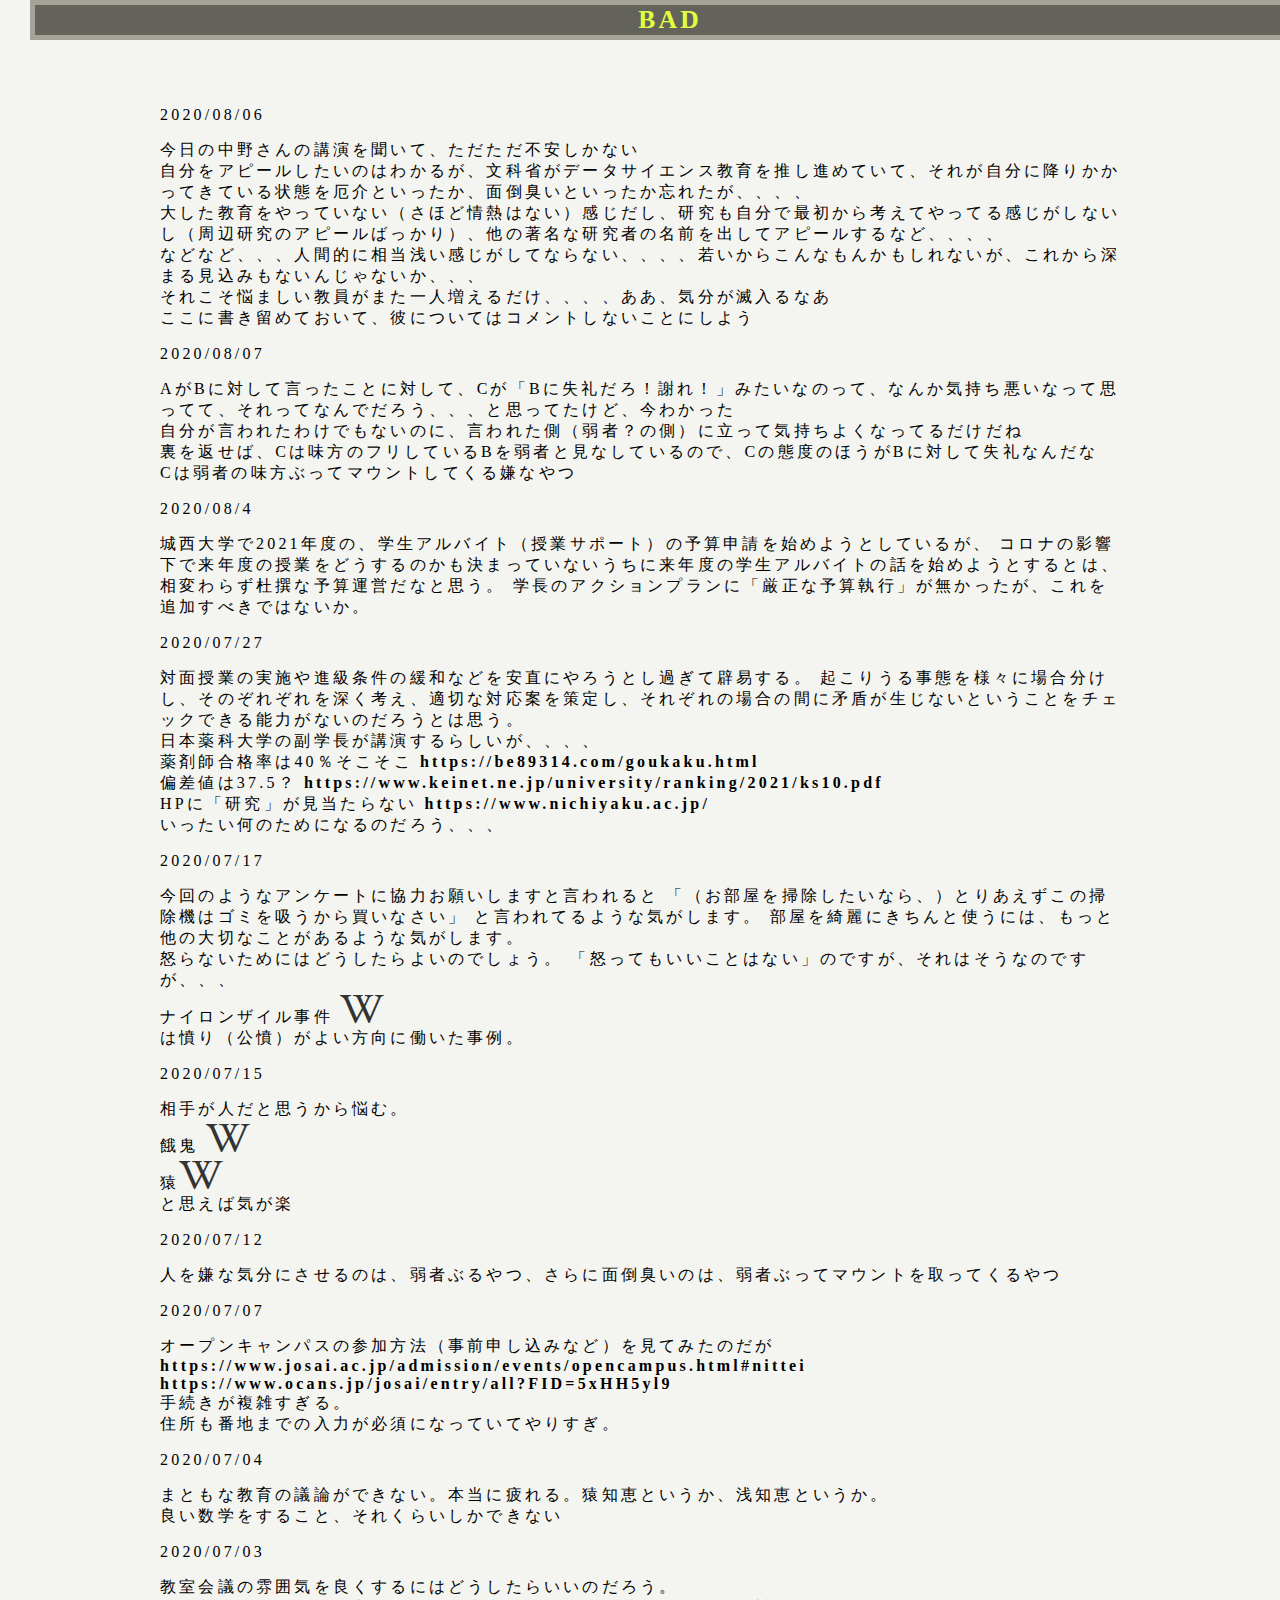
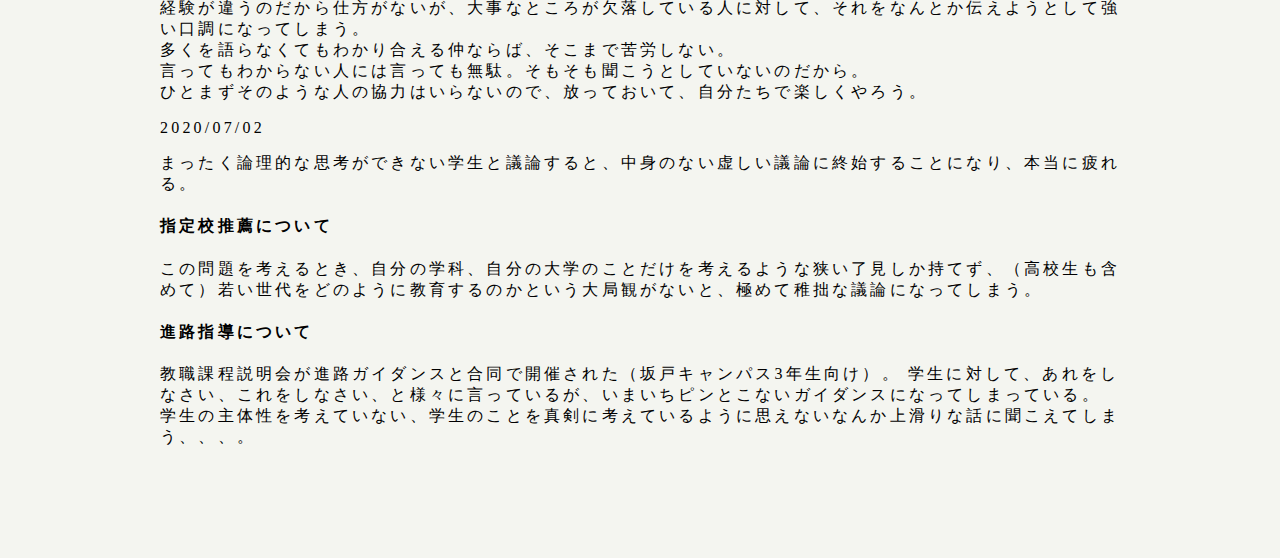
==== bad.html @ 38c75d2f "Update bad.html" ====
<html>
<head>
<title>BAD</title>
<!-- Font Awesome -->
<link href="https://use.fontawesome.com/releases/v5.6.1/css/all.css" rel="stylesheet">
<link rel="stylesheet" type="text/css" href="diary.css">
</head>
<body>
<header>
<h1>BAD</h1>
</header>
<div class="body-bk">
<div class="body-cont">
<h3>2020/08/06</h3>
今日の中野さんの講演を聞いて、ただただ不安しかない
<br>
自分をアピールしたいのはわかるが、文科省がデータサイエンス教育を推し進めていて、それが自分に降りかかってきている状態を厄介といったか、面倒臭いといったか忘れたが、、、、
<br>
大した教育をやっていない（さほど情熱はない）感じだし、研究も自分で最初から考えてやってる感じがしないし（周辺研究のアピールばっかり）、他の著名な研究者の名前を出してアピールするなど、、、、
<br>
などなど、、、人間的に相当浅い感じがしてならない、、、、若いからこんなもんかもしれないが、これから深まる見込みもないんじゃないか、、、
<br>
それこそ悩ましい教員がまた一人増えるだけ、、、、ああ、気分が滅入るなあ
<br>
ここに書き留めておいて、彼についてはコメントしないことにしよう
<h3>2020/08/07</h3>
AがBに対して言ったことに対して、Cが「Bに失礼だろ！謝れ！」みたいなのって、なんか気持ち悪いなって思ってて、それってなんでだろう、、、と思ってたけど、今わかった
<br>
自分が言われたわけでもないのに、言われた側（弱者？の側）に立って気持ちよくなってるだけだね
<br>
裏を返せば、Cは味方のフリしているBを弱者と見なしているので、Cの態度のほうがBに対して失礼なんだな
<br>
Cは弱者の味方ぶってマウントしてくる嫌なやつ  
<h3>2020/08/4</h3>
城西大学で2021年度の、学生アルバイト（授業サポート）の予算申請を始めようとしているが、
コロナの影響下で来年度の授業をどうするのかも決まっていないうちに来年度の学生アルバイトの話を始めようとするとは、
相変わらず杜撰な予算運営だなと思う。
学長のアクションプランに「厳正な予算執行」が無かったが、これを追加すべきではないか。
<h3>2020/07/27</h3>
対面授業の実施や進級条件の緩和などを安直にやろうとし過ぎて辟易する。
起こりうる事態を様々に場合分けし、そのぞれぞれを深く考え、適切な対応案を策定し、それぞれの場合の間に矛盾が生じないということをチェックできる能力がないのだろうとは思う。
<br>
日本薬科大学の副学長が講演するらしいが、、、、
<br>
薬剤師合格率は40％そこそこ
  <a href="https://be89314.com/goukaku.html" target="_blank">https://be89314.com/goukaku.html</a>
<br>
偏差値は37.5？
 <a href="https://www.keinet.ne.jp/university/ranking/2021/ks10.pdf" target="_blank">https://www.keinet.ne.jp/university/ranking/2021/ks10.pdf
</a>
<br>  
HPに「研究」が見当たらない
 <a href="https://www.nichiyaku.ac.jp/" target="_blank">https://www.nichiyaku.ac.jp/</a>
<br>
いったい何のためになるのだろう、、、
<h3>2020/07/17</h3>
今回のようなアンケートに協力お願いしますと言われると
「（お部屋を掃除したいなら、）とりあえずこの掃除機はゴミを吸うから買いなさい」
と言われてるような気がします。
部屋を綺麗にきちんと使うには、もっと他の大切なことがあるような気がします。
<br>
怒らないためにはどうしたらよいのでしょう。
「怒ってもいいことはない」のですが、それはそうなのですが、、、
<br>
  ナイロンザイル事件
  <a href="https://ja.wikipedia.org/wiki/%E3%83%8A%E3%82%A4%E3%83%AD%E3%83%B3%E3%82%B6%E3%82%A4%E3%83%AB%E4%BA%8B%E4%BB%B6" class="flowbtn10" target="_blank"><i class="fab fa-wikipedia-w"></i></a>
  <br>
  は憤り（公憤）がよい方向に働いた事例。
<h3>2020/07/15</h3>
相手が人だと思うから悩む。
<br>
餓鬼 <a href="https://ja.wikipedia.org/wiki/%E9%A4%93%E9%AC%BC" class="flowbtn10" target="_blank"><i class="fab fa-wikipedia-w"></i></a>
<br>
猿<a href="https://ja.wikipedia.org/wiki/%E7%8C%BF%E7%9F%A5%E6%81%B5" class="flowbtn10" target="_blank"><i class="fab fa-wikipedia-w"></i></a>
<br>
と思えば気が楽
<h3>2020/07/12</h3>
人を嫌な気分にさせるのは、弱者ぶるやつ、さらに面倒臭いのは、弱者ぶってマウントを取ってくるやつ
<h3>2020/07/07</h3>
オープンキャンパスの参加方法（事前申し込みなど）を見てみたのだが
<br>
<a href="https://www.josai.ac.jp/admission/events/opencampus.html#nittei" target="_blank">https://www.josai.ac.jp/admission/events/opencampus.html#nittei</a>
<br>
<a href="https://www.ocans.jp/josai/entry/all?FID=5xHH5yl9" target="_blank">https://www.ocans.jp/josai/entry/all?FID=5xHH5yl9</a>
<br>
手続きが複雑すぎる。
<br>
住所も番地までの入力が必須になっていてやりすぎ。
<h3>2020/07/04</h3>
まともな教育の議論ができない。本当に疲れる。猿知恵というか、浅知恵というか。
<br>
良い数学をすること、それくらいしかできない
<h3>2020/07/03</h3>
教室会議の雰囲気を良くするにはどうしたらいいのだろう。
<br>
経験が違うのだから仕方がないが、大事なところが欠落している人に対して、それをなんとか伝えようとして強い口調になってしまう。
<br>
多くを語らなくてもわかり合える仲ならば、そこまで苦労しない。
<br> 
言ってもわからない人には言っても無駄。そもそも聞こうとしていないのだから。
<br>
ひとまずそのような人の協力はいらないので、放っておいて、自分たちで楽しくやろう。
<h3>2020/07/02</h3>
まったく論理的な思考ができない学生と議論すると、中身のない虚しい議論に終始することになり、本当に疲れる。
<h4>指定校推薦について</h4>
この問題を考えるとき、自分の学科、自分の大学のことだけを考えるような狭い了見しか持てず、（高校生も含めて）若い世代をどのように教育するのかという大局観がないと、極めて稚拙な議論になってしまう。
<h4>進路指導について</h4>
教職課程説明会が進路ガイダンスと合同で開催された（坂戸キャンパス3年生向け）。
学生に対して、あれをしなさい、これをしなさい、と様々に言っているが、いまいちピンとこないガイダンスになってしまっている。
<br>
学生の主体性を考えていない、学生のことを真剣に考えているように思えないなんか上滑りな話に聞こえてしまう、、、。
</div>
</div>
</body>
</html>
---- diary.css ----
body {
　　font-family: "Helvetica Neue",
    "Arial",
    "Hiragino Kaku Gothic ProN",
    "Hiragino Sans",
    "Meiryo", sans-serif;
   margin: 30px;
   background-color: #f4f5f0;
   letter-spacing: 0.2em;
   color: #000000;
}
header {
   box-sizing: border-box;
   position: fixed;
   top: 0;
   width: 100%;
}
.body-bk{
    padding:60px 0 80px 0;    /* 上に40px下に80pxを余白を取る */
}
 
.body-cont{
    width:960px;
    margin:auto;
}
.indexbody
{
    width:960px;
    margin:auto;
    text-align: center;
}
ul{
    list-style: none;
}
h1{
  box-sizing: border-box;
  ine-height: 160%;
  font-size: 160%;
  color: #e2ff3d;
  /*-webkit-text-stroke: .2px white;
  text-stroke: .2px white;*/
  border: 5px solid #a3a398;
  background-color: #63635c;
  font-weight: 900;
  text-align: center;
  margin: auto;
  /*padding: auto;*/
}
h2{
  font-size:130%;
  color: #000000;
  font-weight: 600;
}
h3{
  ine-height: 100%;
  font-size: 100%;
  font-size:100%;
  color: #000000;
  font-weight: 300;
}
a {
color: #000000;
font-weight: bold;
text-decoration: none;
}
a:hover{
  color: #adadac;
  font-weight: bold;
}
.center {
  text-align: center;
}
.center * {
  margin-right: auto;
  margin-left: auto;
}
.mgr-10{
    margin-right : 10px;
}

.textdecoration_linethrough{
    text-decoration: line-through;
}

/* ボタン全体 */
.flowbtn10{
display:inline-block;	
font-size:35px;
text-decoration:none;
transition:.5s;
color:#333333;	
}
/* インスタ・pocket・ラインだけ少し大きくしない */
.flowbtn10 .fa-instagram,.flowbtn10 .fa-get-pocket,.flowbtn10 .fa-get-pocket,.flowbtn10 .fa-line{
font-size:35px;
}
/* Twitterマウスホバー時 */
.flowbtn10 .fa-twitter:hover{
color:#55acee;
}
/* Instagramマウスホバー時 */
.flowbtn10 .fa-instagram:hover{
color:#c6529a;
}
/* Facebookマウスホバー時 */
.flowbtn10 .fa-facebook-f:hover{
color:#3b5998;
}
/* Feedlyマウスホバー時 */
.flowbtn10 .fa-rss:hover{
color:#6cc655;
}
/* Pocketマウスホバー時 */
.flowbtn10 .fa-get-pocket:hover{
color:#ef3f56;
}
/* はてブマウスホバー時 */
.flowbtn10 .fa-bold:hover{
color:#1ba5dc;	
}
/* YouTubeマウスホバー時 */
.flowbtn10 .fa-youtube:hover{
color:#fc0d1c;
}
/* LINEマウスホバー時 */
.flowbtn10 .fa-line:hover{
color:#00c300;
}
/* メールアイコンマウスホバー時 */
.flowbtn10 .fa-envelope:hover{
color:#f3981d;		
}
/* ulタグの内側余白を０にする */
ul.snsbtniti{
padding:0!important;
}
/* アイコン全体の位置 */
.snsbtniti{
display:flex;
flex-flow:row wrap;
justify-content:space-between;	
}
/* アイコン同士の余白 */
.snsbtniti li{
flex:0 0 33%;
text-align:center!important;
}
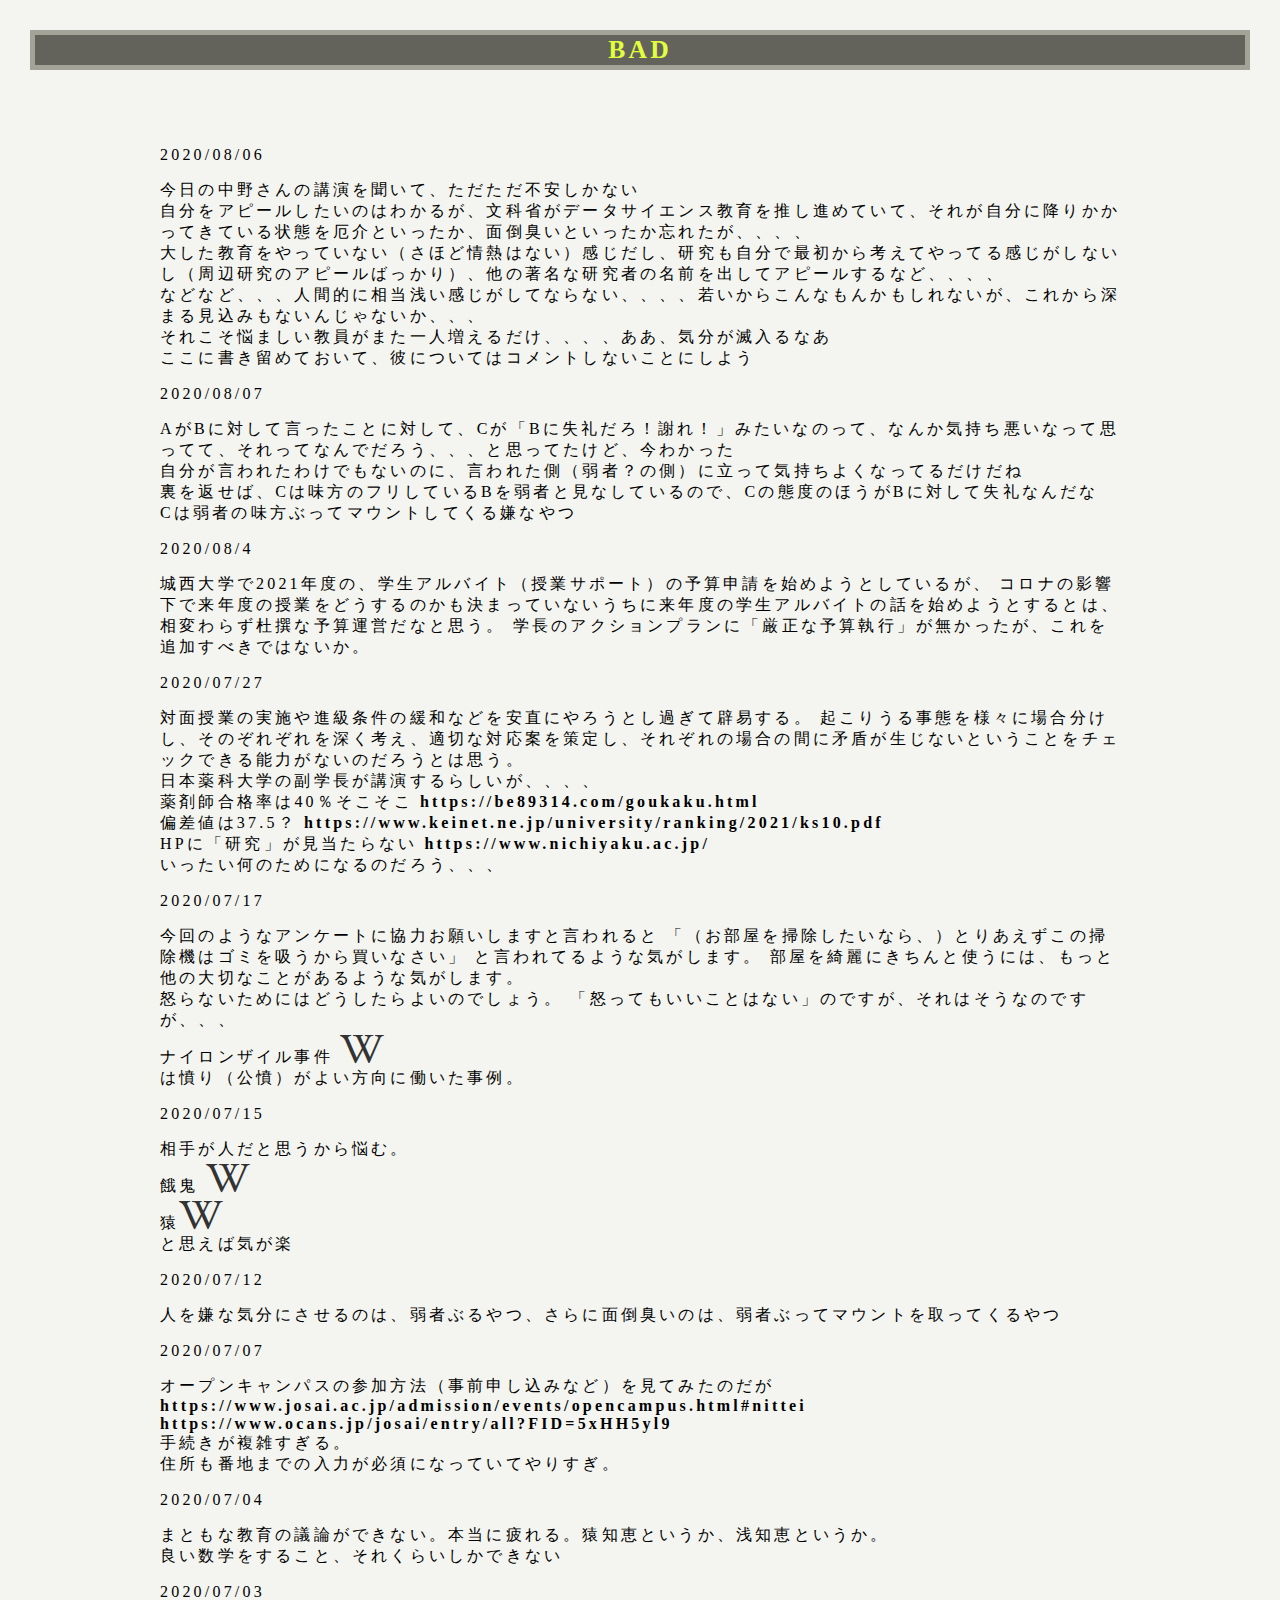
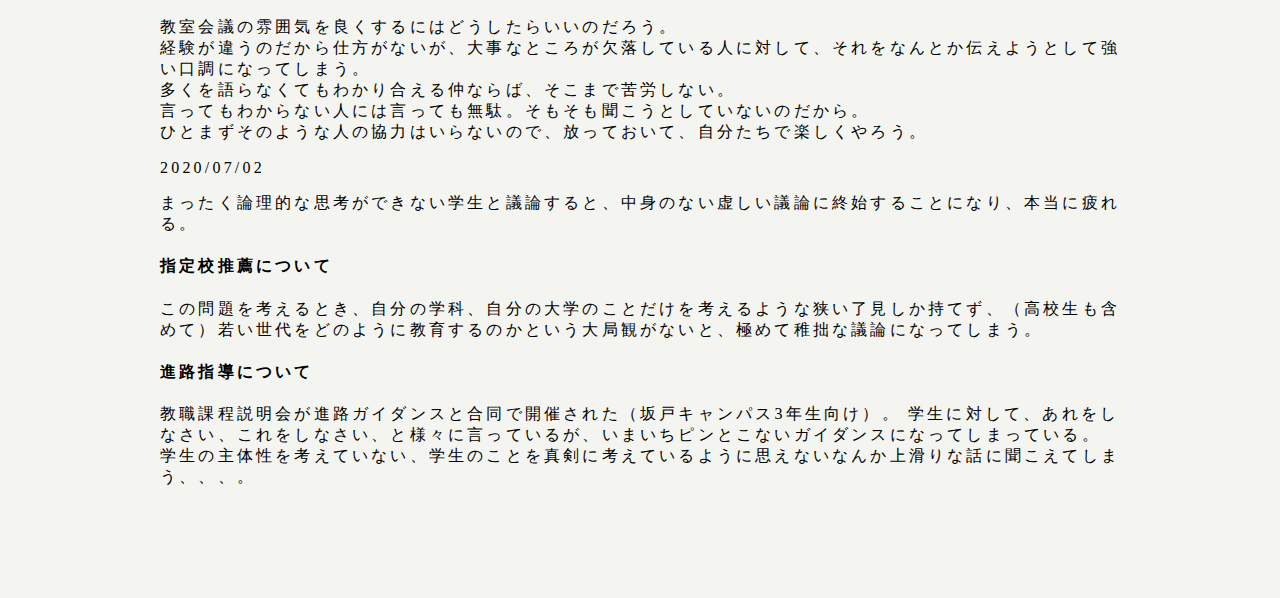
==== commit 4cddc8fd: "Update bad.html" ====
--- a/bad.html
+++ b/bad.html
@@ -6,9 +6,9 @@
 <link rel="stylesheet" type="text/css" href="diary.css">
 </head>
 <body>
-<header>
+<!-- <header> -->
 <h1>BAD</h1>
-</header>
+<!-- </header> -->
 <div class="body-bk">
 <div class="body-cont">
 <h3>2020/08/06</h3>
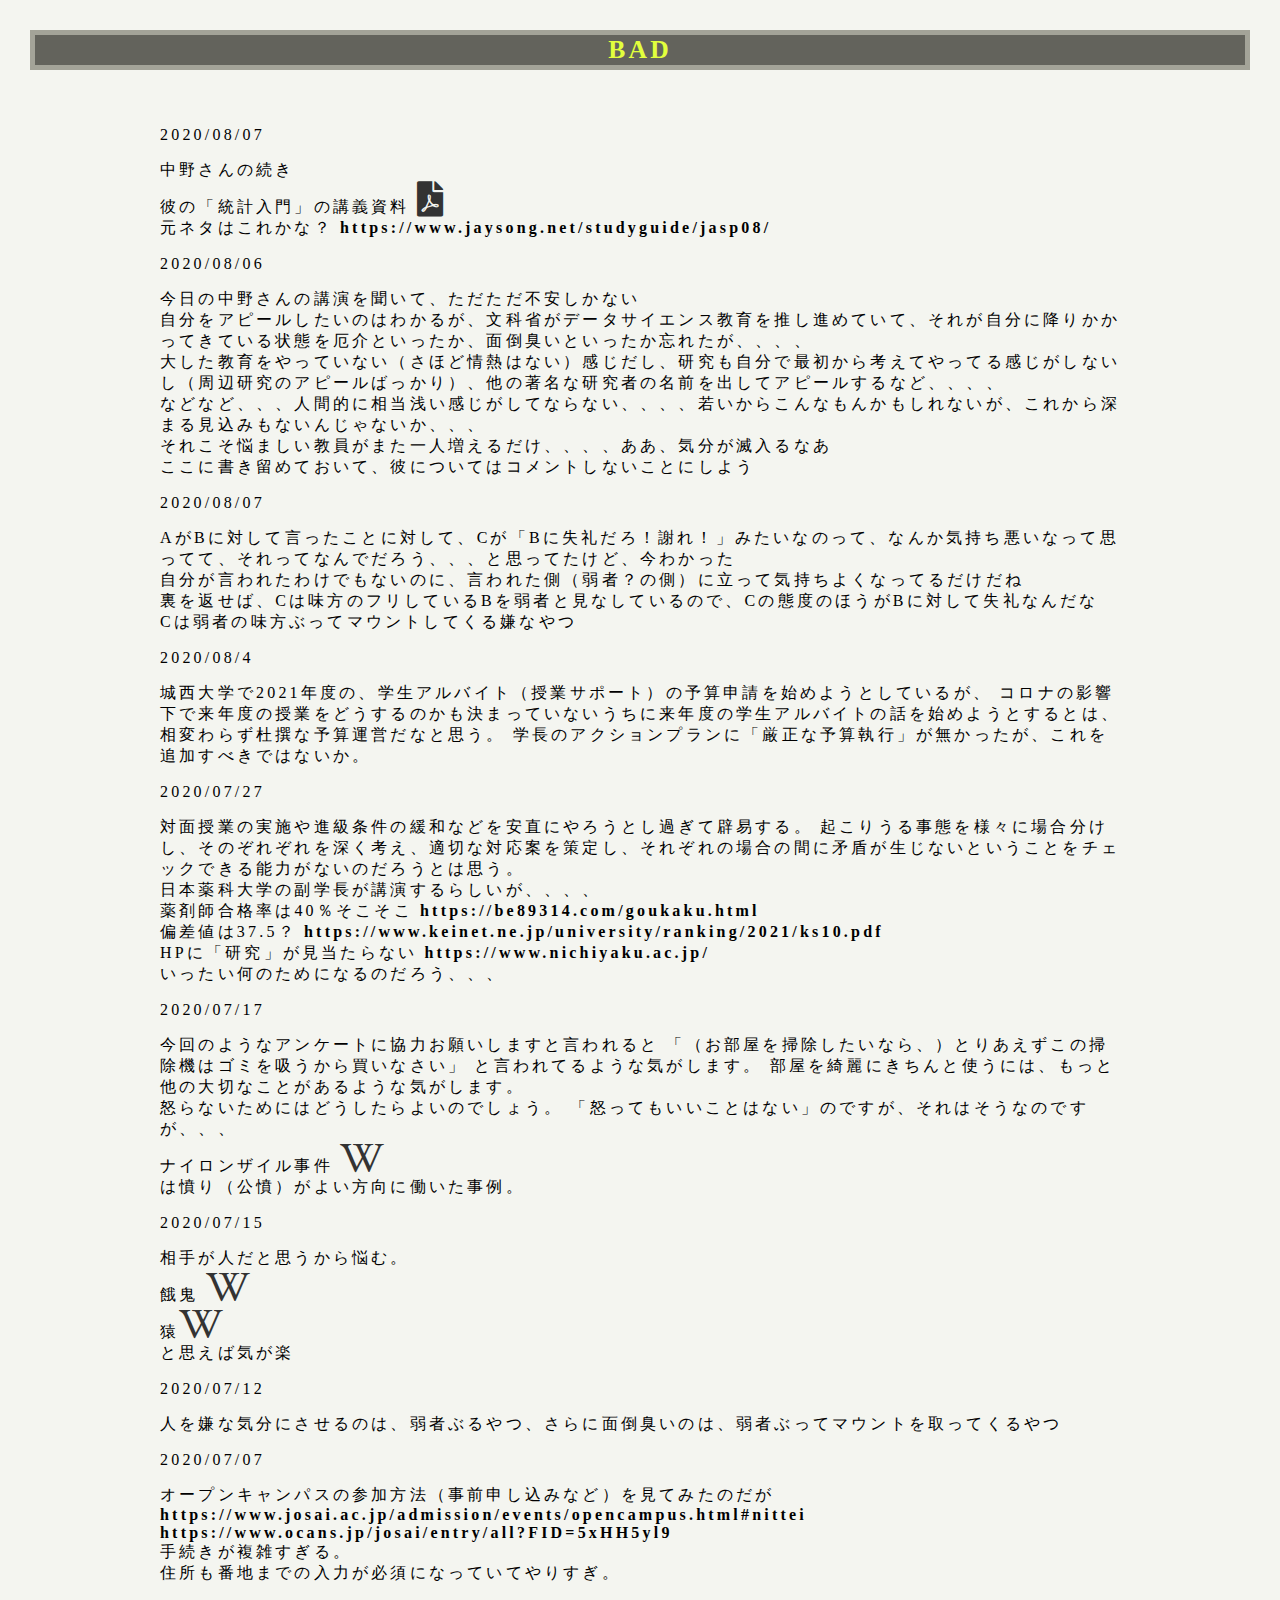
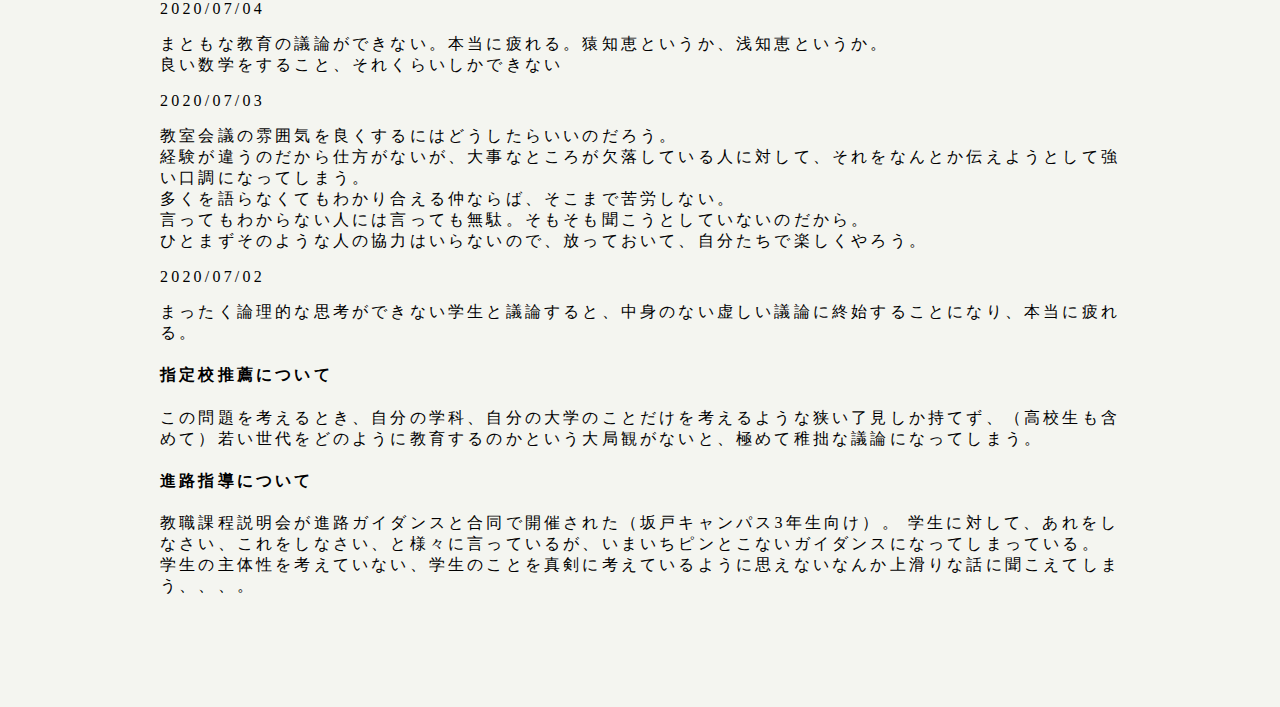
==== commit 8f7152c5: "Update bad.html" ====
--- a/bad.html
+++ b/bad.html
@@ -11,6 +11,12 @@
 <!-- </header> -->
 <div class="body-bk">
 <div class="body-cont">
+<h3>2020/08/07</h3>
+中野さんの続き
+<br>
+彼の「統計入門」の講義資料 <a href="https://www.math.kyoto-u.ac.jp/~n_nakano/lecture_doc/2018_1/elestat12.pdf" class="flowbtn10" target="_blank"><i class="fas fa-file-pdf"></i></a>
+<br>
+元ネタはこれかな？ <a href="https://www.jaysong.net/studyguide/jasp08/" target="_blank">https://www.jaysong.net/studyguide/jasp08/</a>
 <h3>2020/08/06</h3>
 今日の中野さんの講演を聞いて、ただただ不安しかない
 <br>
--- a/diary.css
+++ b/diary.css
@@ -16,7 +16,7 @@
    width: 100%;
 }
 .body-bk{
-    padding:60px 0 80px 0;    /* 上に40px下に80pxを余白を取る */
+    padding:40px 0 80px 0;    /* 上に40px下に80pxを余白を取る */
 }
  
 .body-cont{
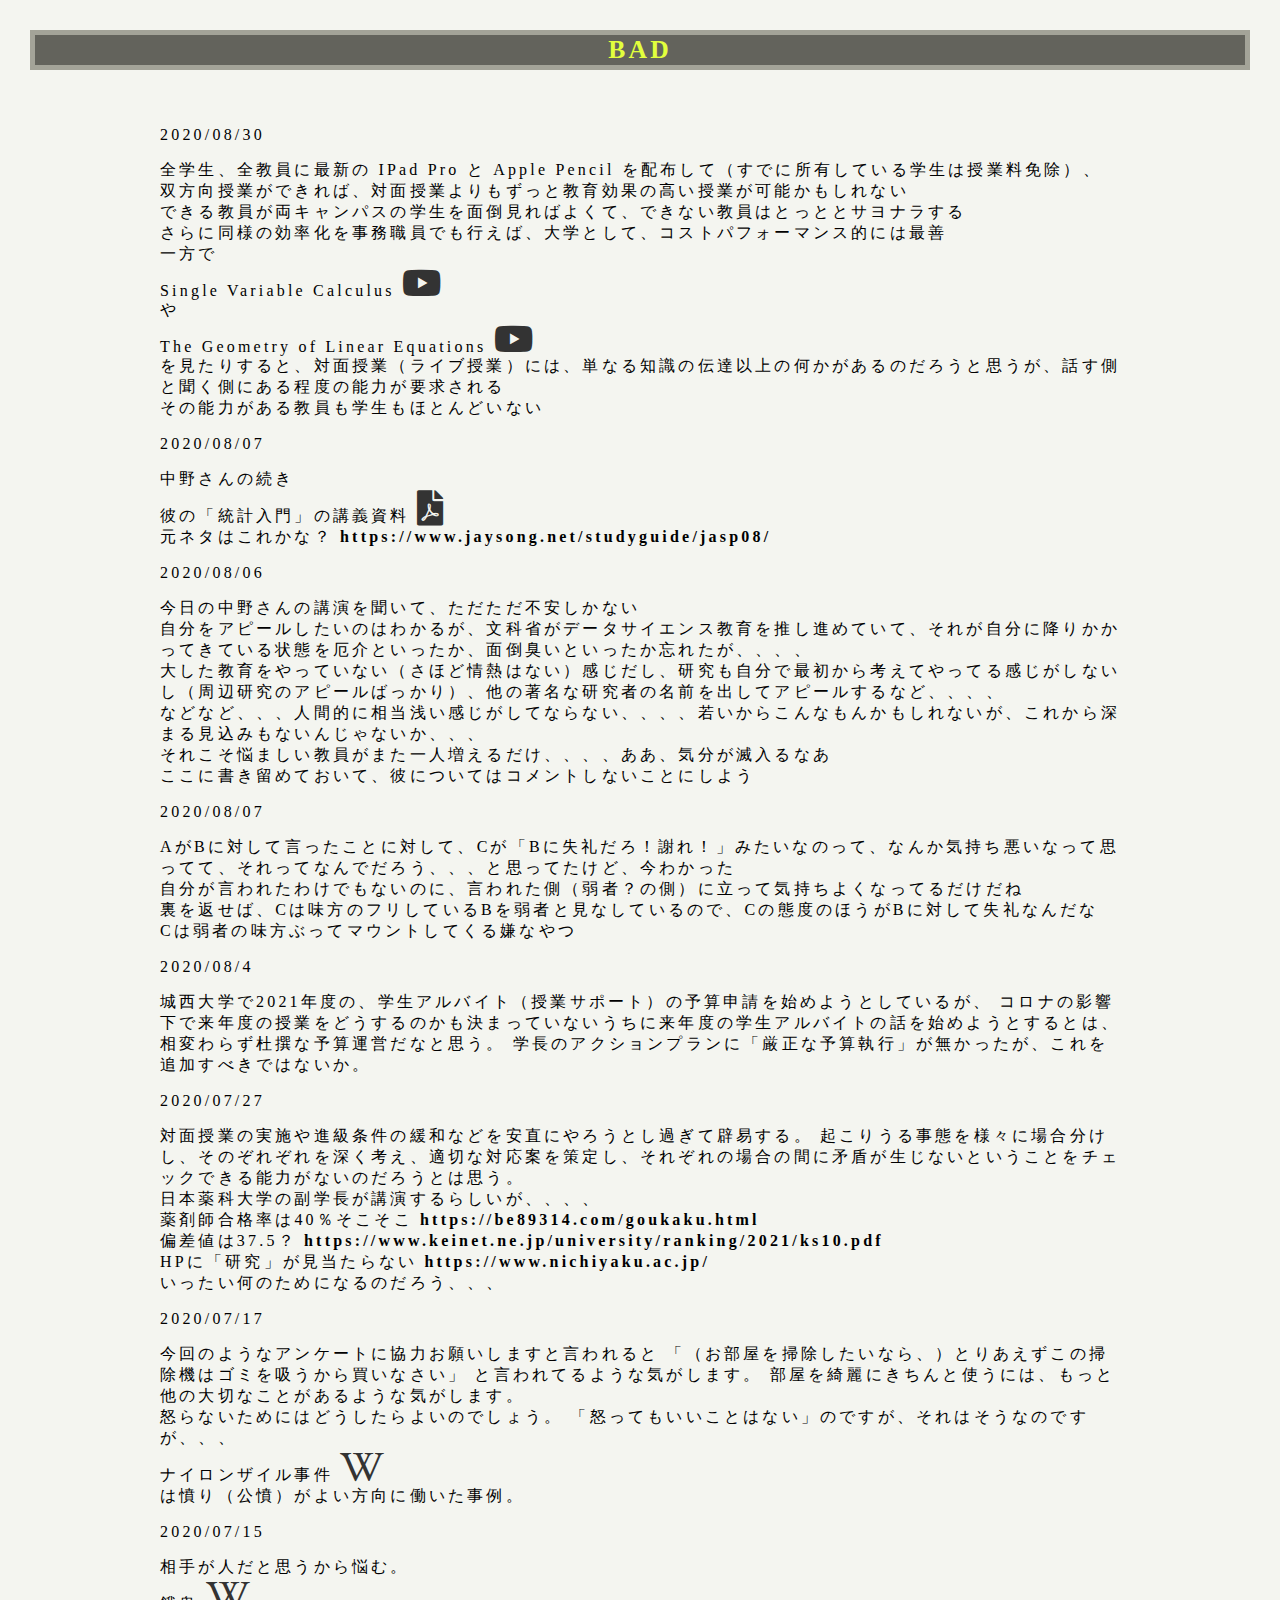
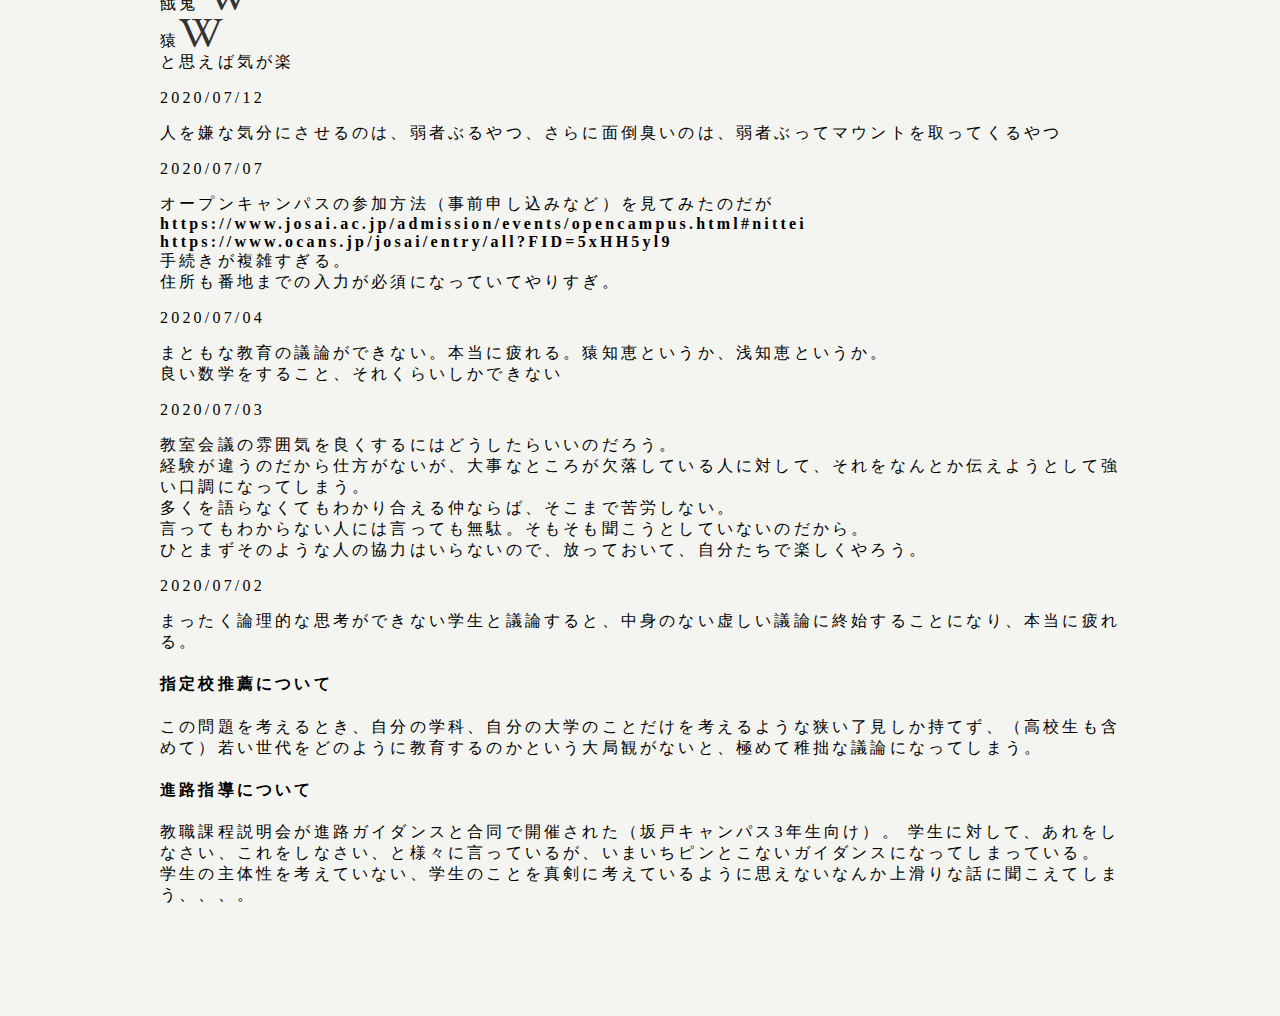
==== commit 5efcaaf8: "Update bad.html" ====
--- a/bad.html
+++ b/bad.html
@@ -11,6 +11,24 @@
 <!-- </header> -->
 <div class="body-bk">
 <div class="body-cont">
+<h3>2020/08/30</h3>
+全学生、全教員に最新の IPad Pro と Apple Pencil を配布して（すでに所有している学生は授業料免除）、双方向授業ができれば、対面授業よりもずっと教育効果の高い授業が可能かもしれない
+<br>
+できる教員が両キャンパスの学生を面倒見ればよくて、できない教員はとっととサヨナラする
+<br>
+さらに同様の効率化を事務職員でも行えば、大学として、コストパフォーマンス的には最善
+<br>
+一方で
+<br>
+Single Variable Calculus <a href="https://youtu.be/7K1sB05pE0A" class="flowbtn10" target="_blank"><i class="fab fa-youtube"></i></a>
+<br>
+や
+<br>
+The Geometry of Linear Equations <a href="https://youtu.be/J7DzL2_Na80" class="flowbtn10" target="_blank"><i class="fab fa-youtube"></i></a>
+<br>
+を見たりすると、対面授業（ライブ授業）には、単なる知識の伝達以上の何かがあるのだろうと思うが、話す側と聞く側にある程度の能力が要求される
+<br>
+その能力がある教員も学生もほとんどいない
 <h3>2020/08/07</h3>
 中野さんの続き
 <br>
--- a/diary.css
+++ b/diary.css
@@ -126,6 +126,10 @@
 .flowbtn10 .fa-line:hover{
 color:#00c300;
 }
+/* Acrobat Reader PDF マウスホバー時 */
+.flowbtn10 .fa-file-pdf:hover{
+color:#cf0000;
+}
 /* メールアイコンマウスホバー時 */
 .flowbtn10 .fa-envelope:hover{
 color:#f3981d;		
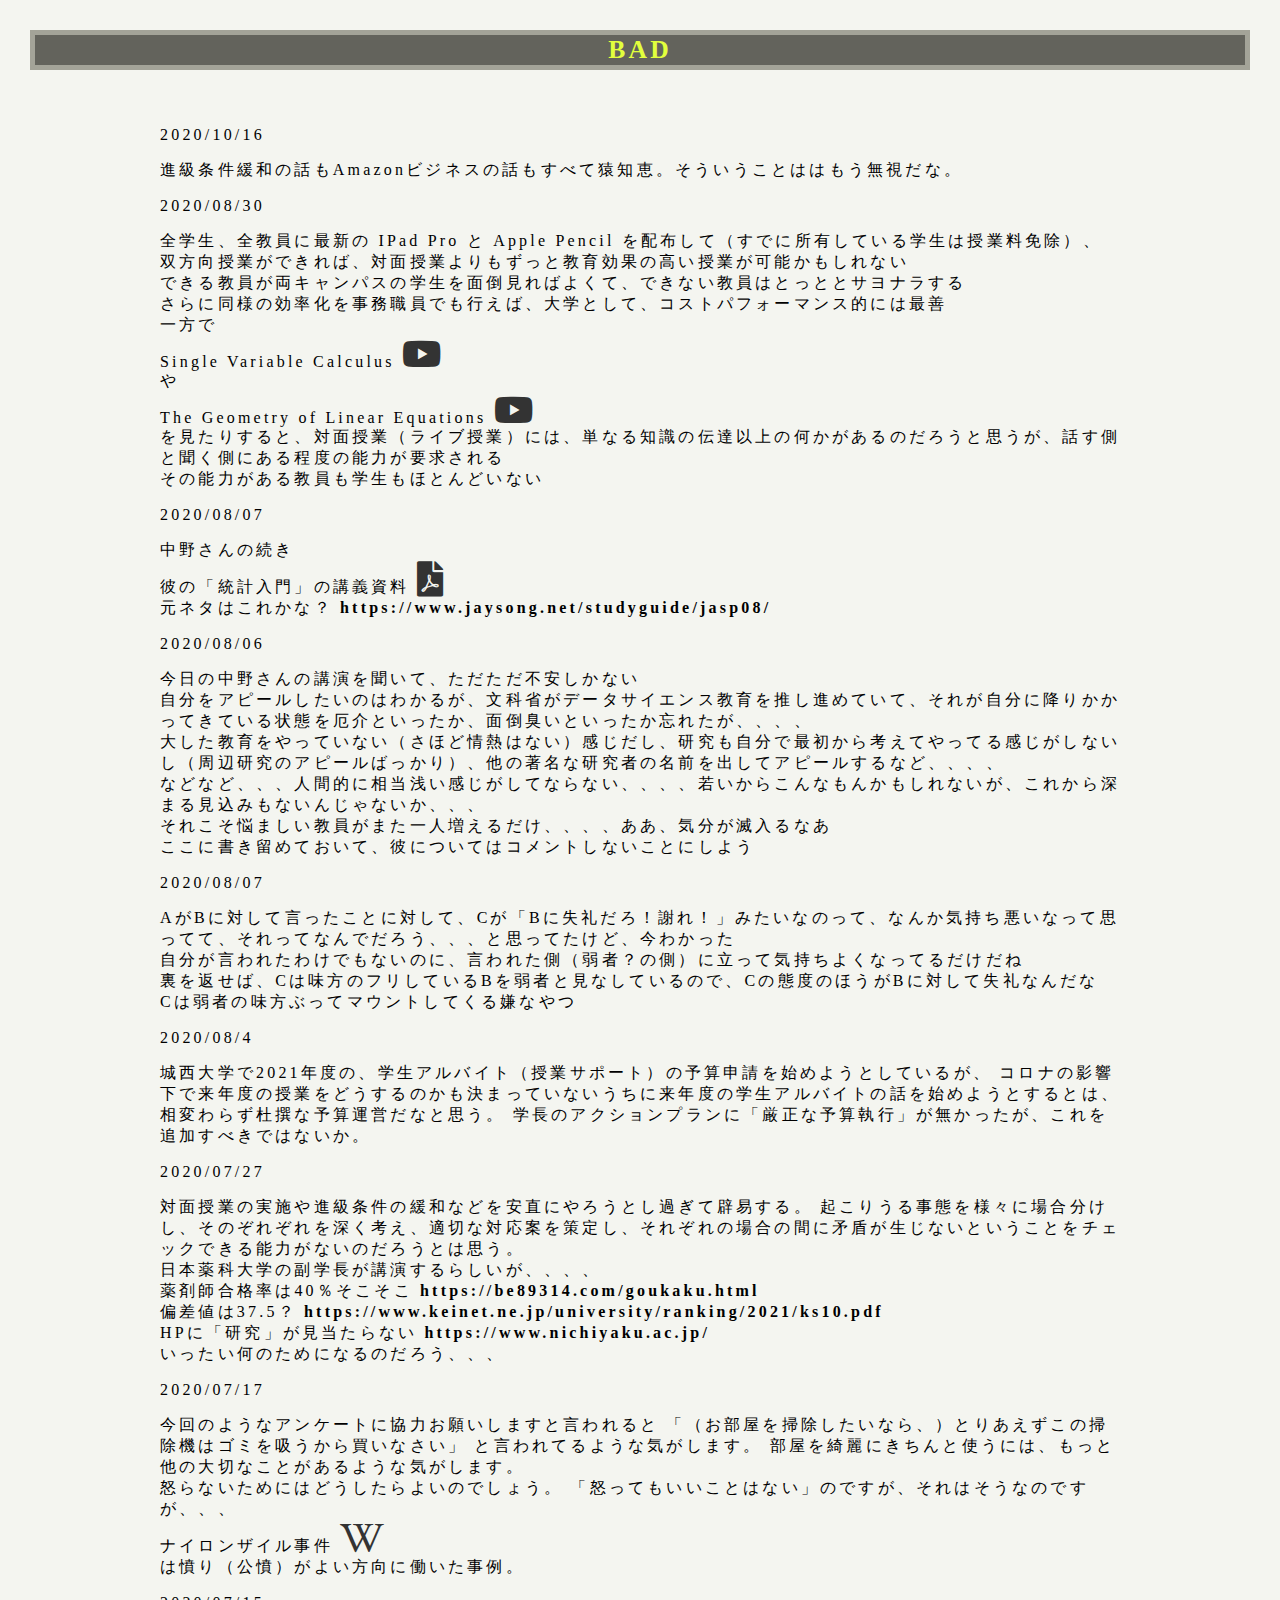
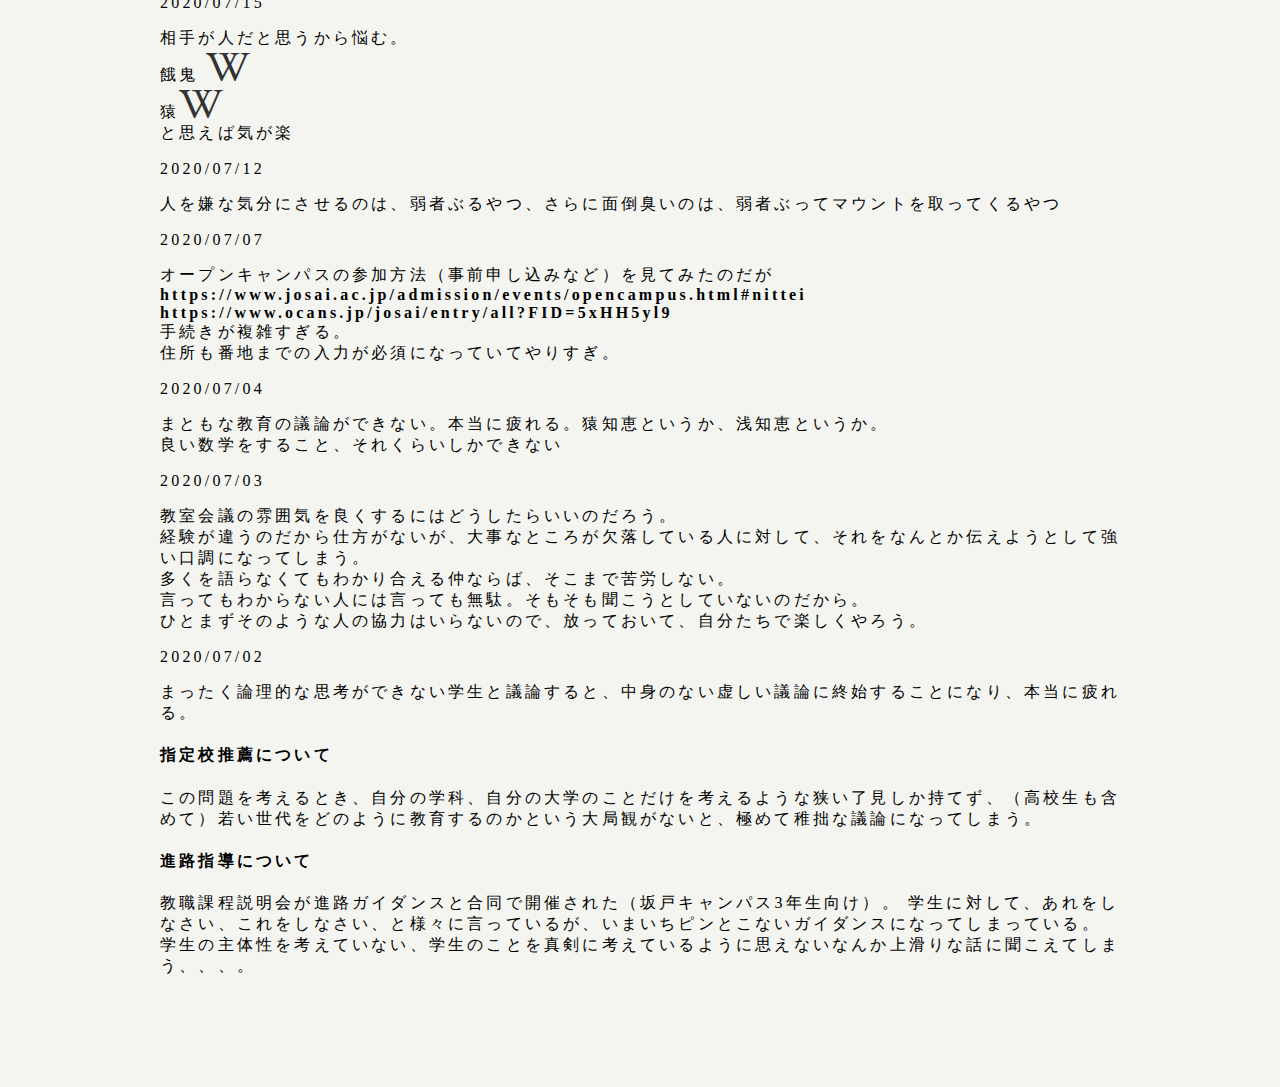
==== commit 48cdb693: "Update bad.html" ====
--- a/bad.html
+++ b/bad.html
@@ -11,6 +11,8 @@
 <!-- </header> -->
 <div class="body-bk">
 <div class="body-cont">
+<h3>2020/10/16</h3>
+進級条件緩和の話もAmazonビジネスの話もすべて猿知恵。そういうことははもう無視だな。
 <h3>2020/08/30</h3>
 全学生、全教員に最新の IPad Pro と Apple Pencil を配布して（すでに所有している学生は授業料免除）、双方向授業ができれば、対面授業よりもずっと教育効果の高い授業が可能かもしれない
 <br>
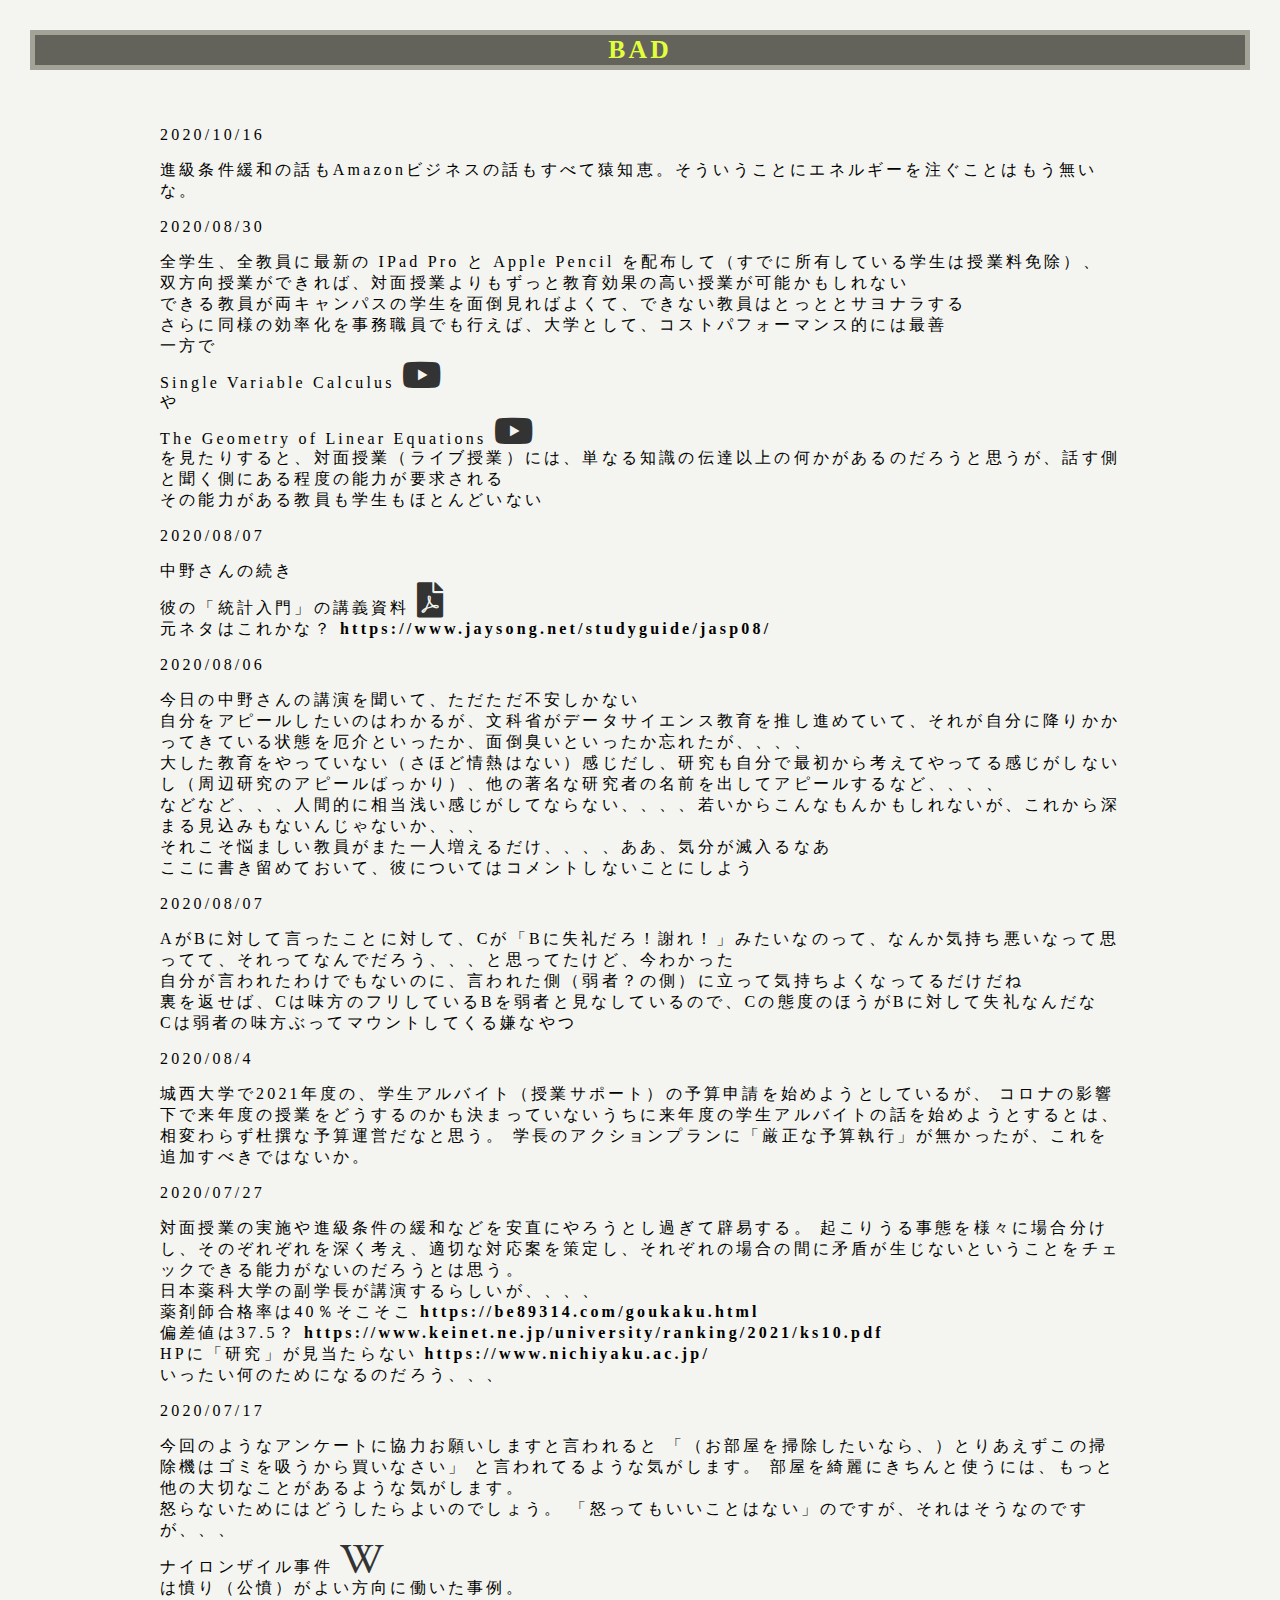
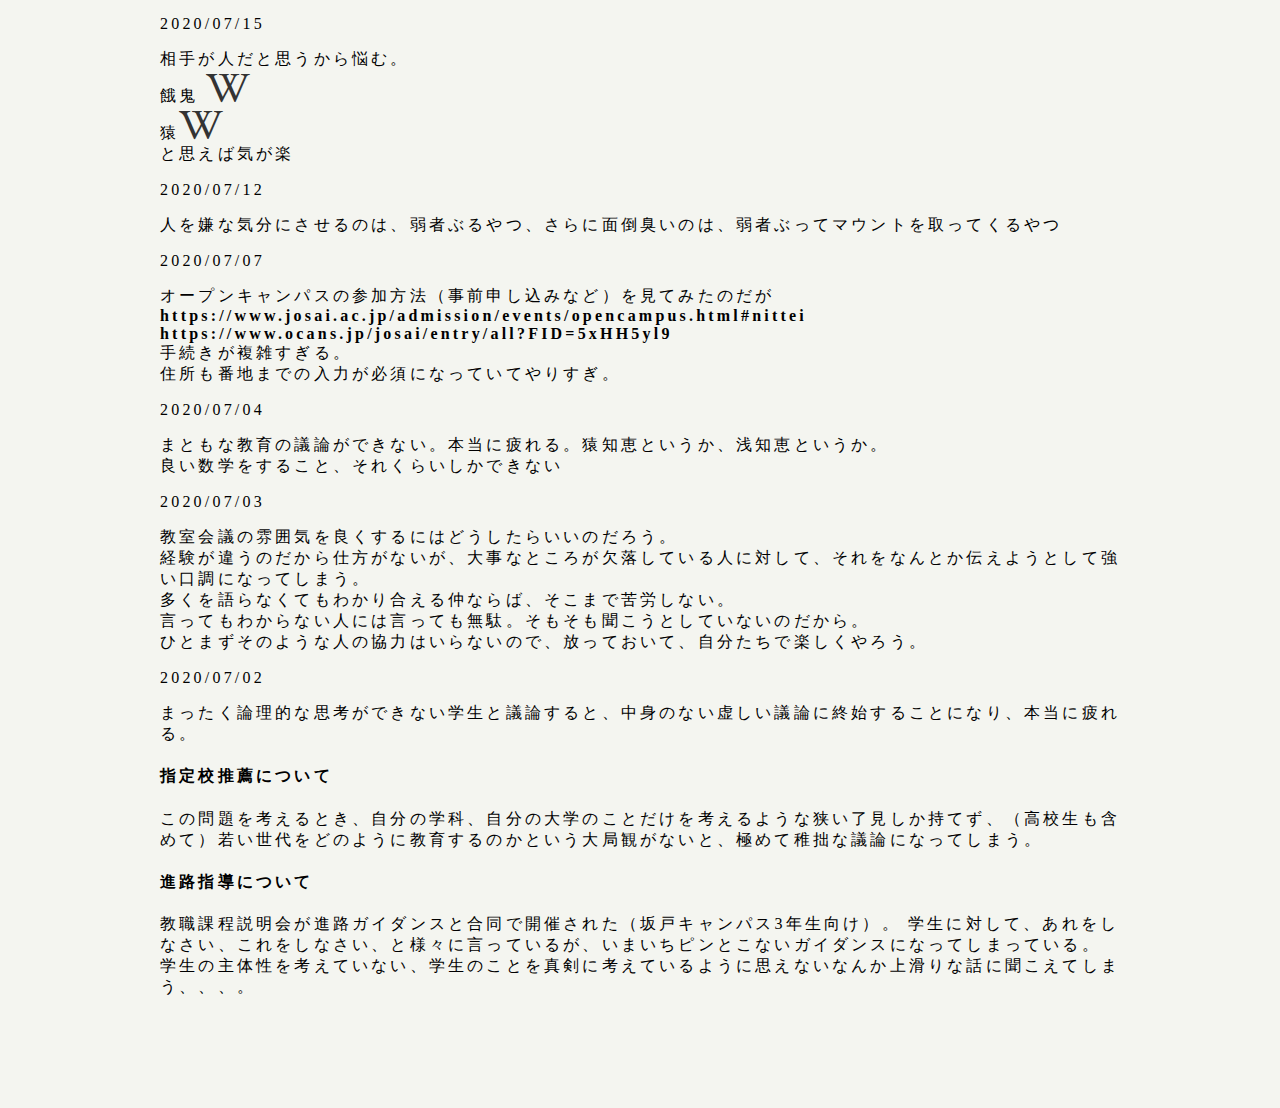
==== commit e1ab47cc: "Update bad.html" ====
--- a/bad.html
+++ b/bad.html
@@ -12,7 +12,7 @@
 <div class="body-bk">
 <div class="body-cont">
 <h3>2020/10/16</h3>
-進級条件緩和の話もAmazonビジネスの話もすべて猿知恵。そういうことははもう無視だな。
+進級条件緩和の話もAmazonビジネスの話もすべて猿知恵。そういうことにエネルギーを注ぐことはもう無いな。
 <h3>2020/08/30</h3>
 全学生、全教員に最新の IPad Pro と Apple Pencil を配布して（すでに所有している学生は授業料免除）、双方向授業ができれば、対面授業よりもずっと教育効果の高い授業が可能かもしれない
 <br>
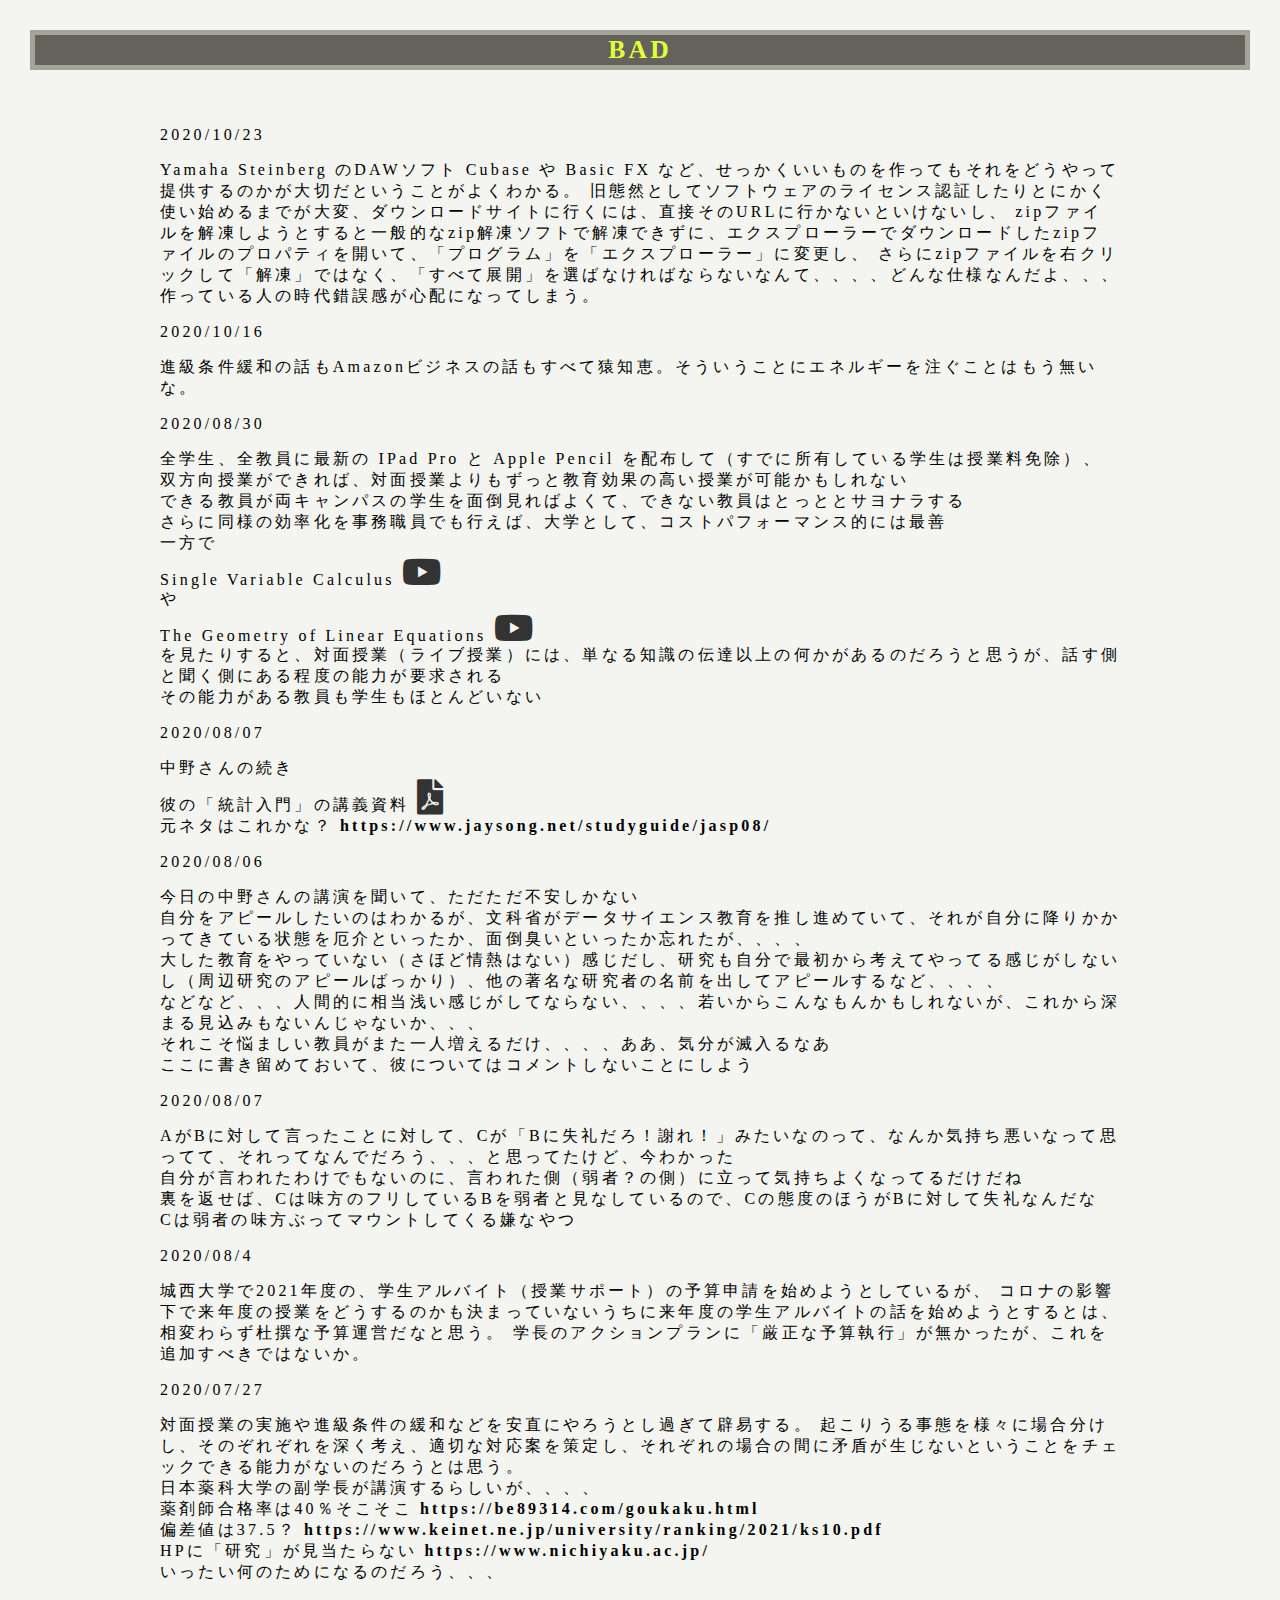
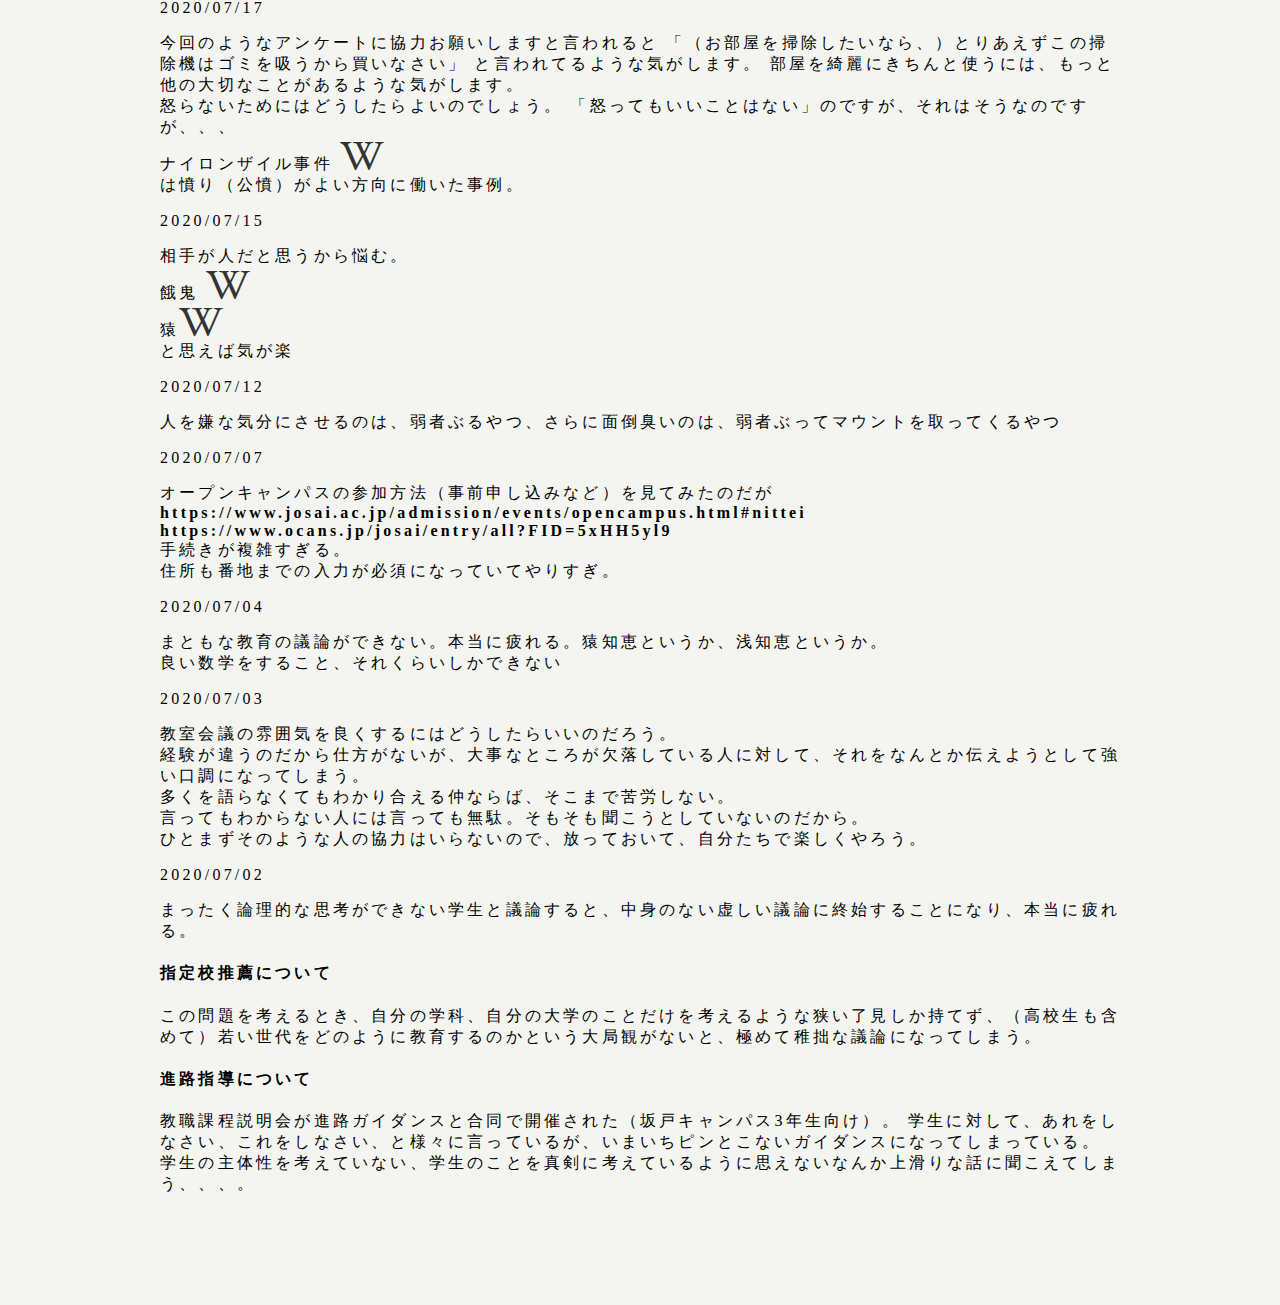
==== commit 701eb2b0: "Update bad.html" ====
--- a/bad.html
+++ b/bad.html
@@ -11,6 +11,11 @@
 <!-- </header> -->
 <div class="body-bk">
 <div class="body-cont">
+<h3>2020/10/23</h3>
+Yamaha Steinberg のDAWソフト Cubase や Basic FX など、せっかくいいものを作ってもそれをどうやって提供するのかが大切だということがよくわかる。
+旧態然としてソフトウェアのライセンス認証したりとにかく使い始めるまでが大変、ダウンロードサイトに行くには、直接そのURLに行かないといけないし、
+  zipファイルを解凍しようとすると一般的なzip解凍ソフトで解凍できずに、エクスプローラーでダウンロードしたzipファイルのプロパティを開いて、「プログラム」を「エクスプローラー」に変更し、
+  さらにzipファイルを右クリックして「解凍」ではなく、「すべて展開」を選ばなければならないなんて、、、、どんな仕様なんだよ、、、作っている人の時代錯誤感が心配になってしまう。
 <h3>2020/10/16</h3>
 進級条件緩和の話もAmazonビジネスの話もすべて猿知恵。そういうことにエネルギーを注ぐことはもう無いな。
 <h3>2020/08/30</h3>
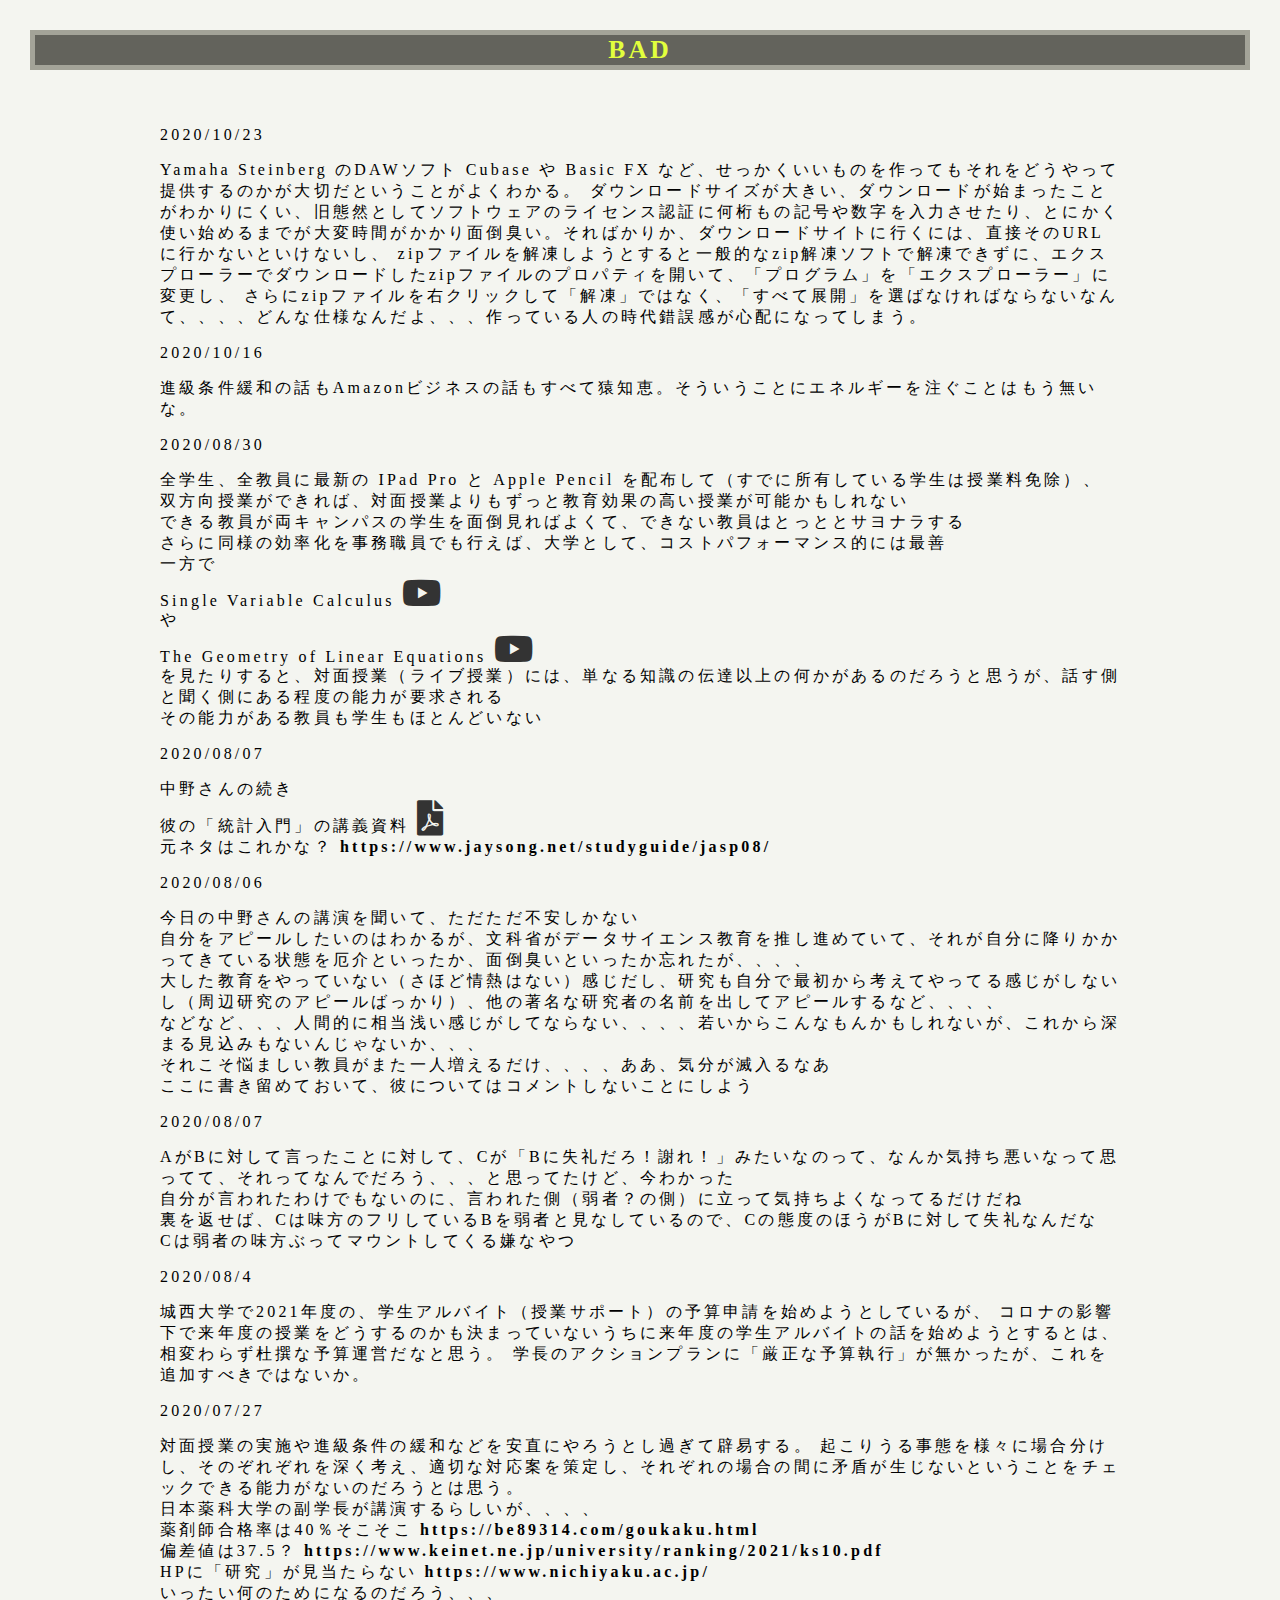
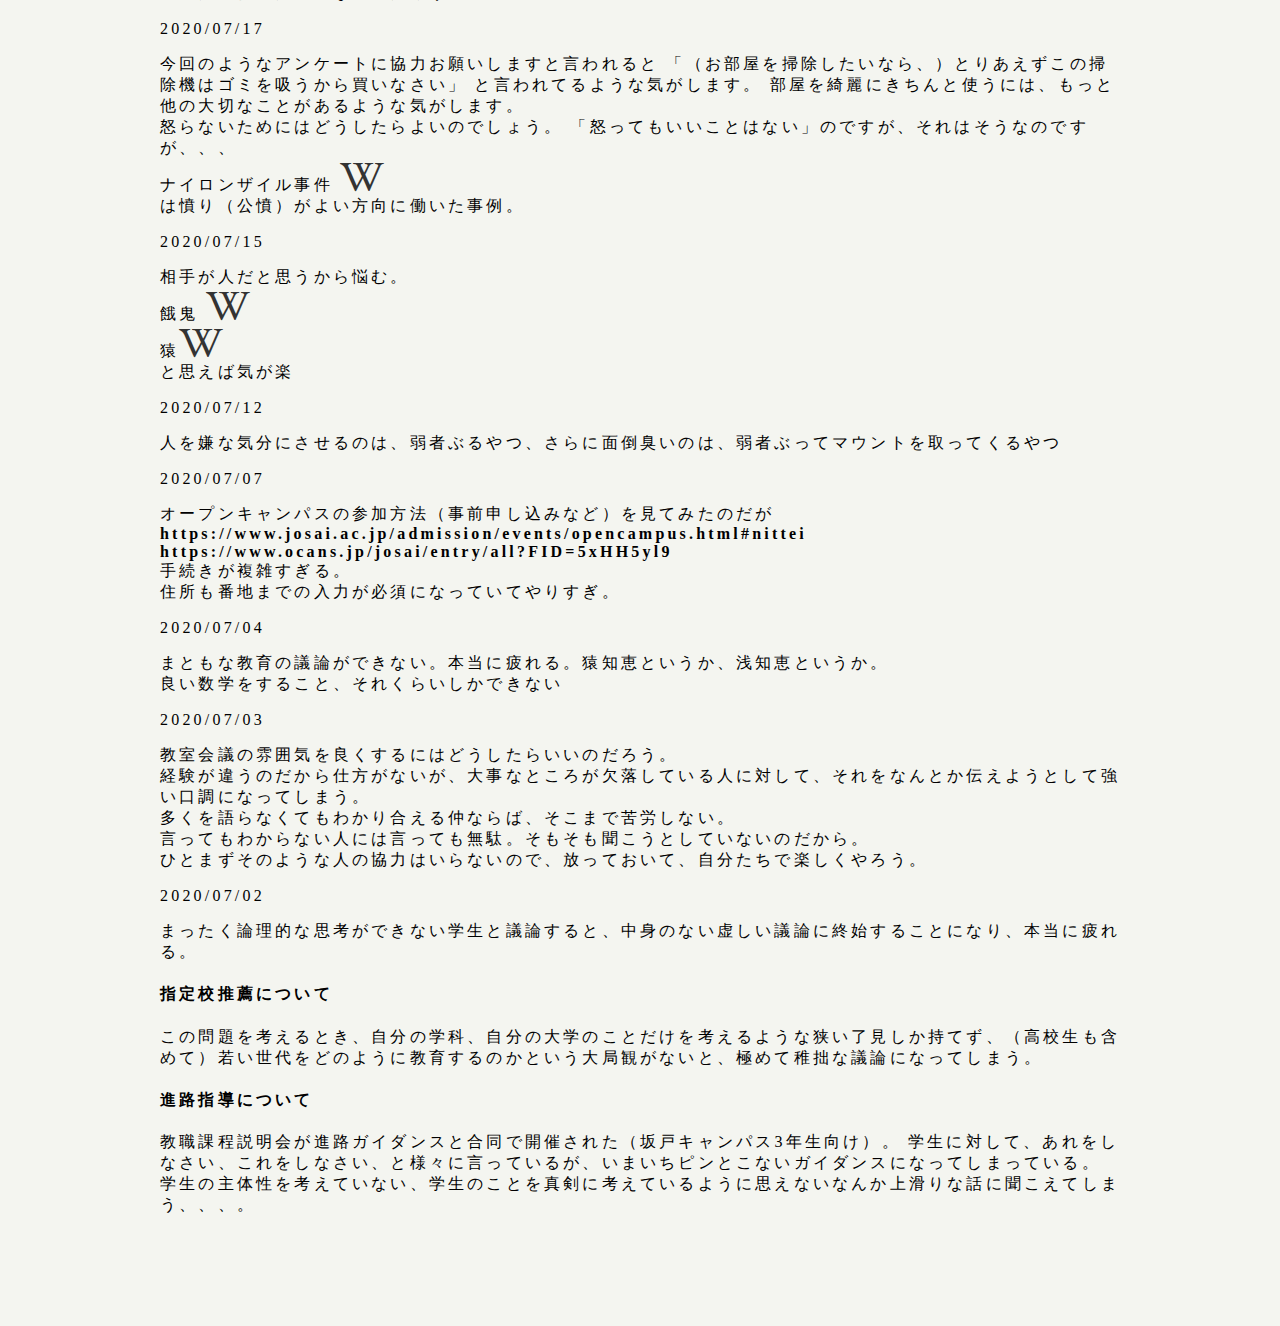
==== commit 62729871: "Update bad.html" ====
--- a/bad.html
+++ b/bad.html
@@ -13,7 +13,7 @@
 <div class="body-cont">
 <h3>2020/10/23</h3>
 Yamaha Steinberg のDAWソフト Cubase や Basic FX など、せっかくいいものを作ってもそれをどうやって提供するのかが大切だということがよくわかる。
-旧態然としてソフトウェアのライセンス認証したりとにかく使い始めるまでが大変、ダウンロードサイトに行くには、直接そのURLに行かないといけないし、
+ダウンロードサイズが大きい、ダウンロードが始まったことがわかりにくい、旧態然としてソフトウェアのライセンス認証に何桁もの記号や数字を入力させたり、とにかく使い始めるまでが大変時間がかかり面倒臭い。そればかりか、ダウンロードサイトに行くには、直接そのURLに行かないといけないし、
   zipファイルを解凍しようとすると一般的なzip解凍ソフトで解凍できずに、エクスプローラーでダウンロードしたzipファイルのプロパティを開いて、「プログラム」を「エクスプローラー」に変更し、
   さらにzipファイルを右クリックして「解凍」ではなく、「すべて展開」を選ばなければならないなんて、、、、どんな仕様なんだよ、、、作っている人の時代錯誤感が心配になってしまう。
 <h3>2020/10/16</h3>
